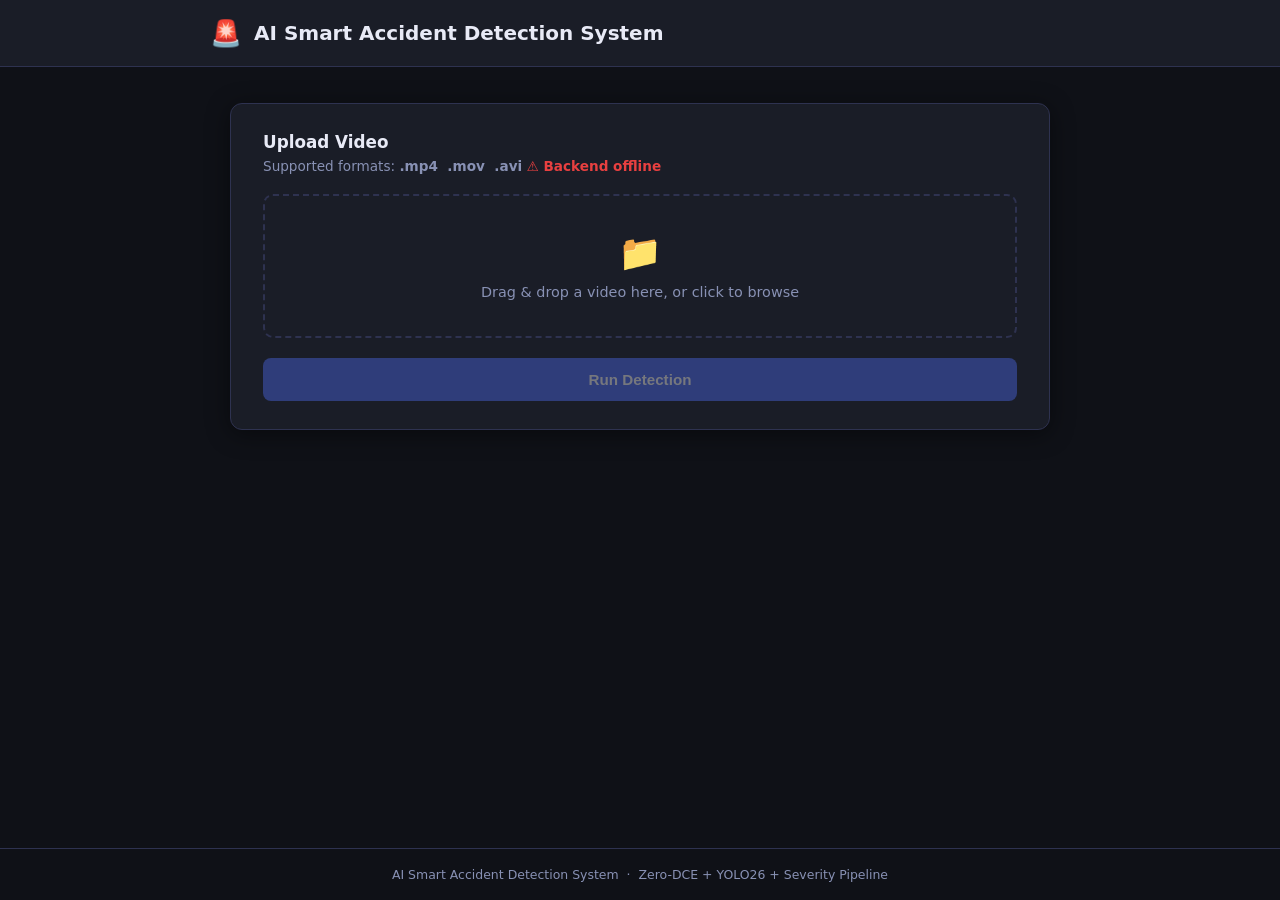
==== frontend/index.html @ f477cff3 "v2.0 - Integrated Web Dashboard with Accident Detection Pipeline" ====
<!DOCTYPE html>
<html lang="en">
<head>
  <meta charset="UTF-8" />
  <meta name="viewport" content="width=device-width, initial-scale=1.0" />
  <title>AI Smart Accident Detection System</title>
  <link rel="stylesheet" href="style.css" />
</head>
<body>

  <header>
    <div class="header-inner">
      <span class="header-icon">🚨</span>
      <h1>AI Smart Accident Detection System</h1>
    </div>
  </header>

  <main>

    <!-- Upload Card -->
    <section class="card" id="upload-card">
      <h2>Upload Video</h2>
      <p class="card-sub">Supported formats: <strong>.mp4 &nbsp;.mov &nbsp;.avi</strong></p>

      <div class="drop-zone" id="drop-zone">
        <span class="drop-icon">📁</span>
        <p>Drag &amp; drop a video here, or click to browse</p>
        <input type="file" id="file-input" accept=".mp4,.mov,.avi" />
      </div>

      <div id="file-info" class="file-info hidden">
        <span class="file-name-icon">🎬</span>
        <span id="file-name-label"></span>
        <button class="btn-clear" id="btn-clear" title="Remove file">✕</button>
      </div>

      <button class="btn-primary" id="btn-upload" disabled>
        Run Detection
      </button>
    </section>

    <!-- Status Card -->
    <section class="card hidden" id="status-card">
      <h2>Processing Status</h2>
      <div class="status-row">
        <span class="status-dot" id="status-dot"></span>
        <span id="status-text">Waiting…</span>
      </div>
      <div class="progress-bar-wrap hidden" id="progress-wrap">
        <div class="progress-bar"></div>
      </div>
    </section>

    <!-- Results Card -->
    <section class="card hidden" id="results-card">
      <h2>Detection Results</h2>

      <!-- Accident status banner -->
      <div class="accident-banner" id="accident-banner">
        <span id="banner-icon"></span>
        <span id="banner-text"></span>
      </div>

      <!-- Severity panel (shown only when an accident is confirmed) -->
      <div class="severity-panel hidden" id="severity-panel">
        <h3>Severity Assessment</h3>
        <div class="sev-grid">
          <div class="sev-item">
            <span class="sev-label">Accident Type</span>
            <span class="sev-value" id="sev-class"></span>
          </div>
          <div class="sev-item">
            <span class="sev-label">Impact Level</span>
            <span class="sev-value" id="sev-impact"></span>
          </div>
          <div class="sev-item">
            <span class="sev-label">Severity</span>
            <span class="sev-value badge-sev" id="sev-level"></span>
          </div>
          <div class="sev-item">
            <span class="sev-label">Priority</span>
            <span class="sev-value badge-pri" id="sev-priority"></span>
          </div>
        </div>
        <p class="sev-reason" id="sev-reason"></p>
      </div>

      <!-- Detection stats -->
      <div class="stats-row" id="stats-row">
        <div class="stat-box">
          <span class="stat-val" id="stat-frames">—</span>
          <span class="stat-label">Frames</span>
        </div>
        <div class="stat-box">
          <span class="stat-val" id="stat-possible">—</span>
          <span class="stat-label">Possible Events</span>
        </div>
        <div class="stat-box">
          <span class="stat-val" id="stat-confirmed">—</span>
          <span class="stat-label">Confirmed</span>
        </div>
        <div class="stat-box">
          <span class="stat-val" id="stat-fps">—</span>
          <span class="stat-label">Avg FPS</span>
        </div>
      </div>

      <!-- File details -->
      <div class="result-grid">
        <div class="result-item">
          <span class="result-label">Input File</span>
          <span class="result-value" id="res-input"></span>
        </div>
        <div class="result-item">
          <span class="result-label">Output Path</span>
          <span class="result-value mono" id="res-output"></span>
        </div>
      </div>

      <!-- Video player -->
      <div class="video-section hidden" id="video-section">
        <h3>Processed Output Video</h3>
        <video id="output-video" controls playsinline>
          Your browser does not support the video element.
        </video>
      </div>

      <button class="btn-secondary" id="btn-reset">Process Another Video</button>
    </section>

    <!-- Error Card -->
    <section class="card card-error hidden" id="error-card">
      <h2>⚠ Error</h2>
      <p id="error-message"></p>
      <button class="btn-secondary" id="btn-error-reset">Try Again</button>
    </section>

  </main>

  <footer>
    <p>AI Smart Accident Detection System &nbsp;·&nbsp; Zero-DCE + YOLO26 + Severity Pipeline</p>
  </footer>

  <script src="script.js"></script>
</body>
</html>
---- frontend/style.css ----
/* ── Reset & base ──────────────────────────────────────────────────────────── */
*, *::before, *::after { box-sizing: border-box; margin: 0; padding: 0; }

:root {
  --bg:         #0f1117;
  --surface:    #1a1d27;
  --surface2:   #22263a;
  --border:     #2e3250;
  --accent:     #4f6ef7;
  --accent-h:   #6b85ff;
  --danger:     #e84040;
  --success:    #30c76f;
  --warn:       #f5a623;
  --text:       #e8eaf6;
  --text-dim:   #8891b4;
  --mono:       'Courier New', Courier, monospace;
  --radius:     12px;
  --shadow:     0 4px 24px rgba(0,0,0,.45);
}

body {
  font-family: 'Segoe UI', system-ui, sans-serif;
  background: var(--bg);
  color: var(--text);
  min-height: 100vh;
  display: flex;
  flex-direction: column;
}

/* ── Header ────────────────────────────────────────────────────────────────── */
header {
  background: var(--surface);
  border-bottom: 1px solid var(--border);
  padding: 18px 24px;
}
.header-inner {
  max-width: 860px;
  margin: 0 auto;
  display: flex;
  align-items: center;
  gap: 12px;
}
.header-icon { font-size: 1.6rem; }
header h1 { font-size: 1.25rem; font-weight: 700; }

/* ── Main ──────────────────────────────────────────────────────────────────── */
main {
  flex: 1;
  max-width: 860px;
  width: 100%;
  margin: 36px auto;
  padding: 0 20px;
  display: flex;
  flex-direction: column;
  gap: 24px;
}

/* ── Card ──────────────────────────────────────────────────────────────────── */
.card {
  background: var(--surface);
  border: 1px solid var(--border);
  border-radius: var(--radius);
  padding: 28px 32px;
  box-shadow: var(--shadow);
}
.card h2 { font-size: 1.05rem; font-weight: 700; margin-bottom: 6px; }
.card-sub { font-size: .85rem; color: var(--text-dim); margin-bottom: 20px; }
.card-error { border-color: var(--danger); }
.card-error h2 { color: var(--danger); }

/* ── Drop zone ─────────────────────────────────────────────────────────────── */
.drop-zone {
  position: relative;
  border: 2px dashed var(--border);
  border-radius: 10px;
  padding: 36px 24px;
  text-align: center;
  cursor: pointer;
  transition: border-color .2s, background .2s;
}
.drop-zone:hover, .drop-zone.drag-over {
  border-color: var(--accent);
  background: rgba(79,110,247,.07);
}
.drop-zone input[type="file"] {
  position: absolute; inset: 0; opacity: 0; cursor: pointer; width: 100%; height: 100%;
}
.drop-icon { font-size: 2.2rem; display: block; margin-bottom: 10px; }
.drop-zone p { font-size: .9rem; color: var(--text-dim); }

/* ── File info ─────────────────────────────────────────────────────────────── */
.file-info {
  display: flex; align-items: center; gap: 10px;
  background: var(--surface2); border: 1px solid var(--border);
  border-radius: 8px; padding: 10px 14px; margin-top: 14px; font-size: .9rem;
}
.file-name-icon { font-size: 1.1rem; }
.file-info span:nth-child(2) { flex: 1; white-space: nowrap; overflow: hidden; text-overflow: ellipsis; }
.btn-clear {
  background: none; border: none; color: var(--text-dim);
  cursor: pointer; font-size: 1rem; padding: 2px 4px;
  border-radius: 4px; transition: color .15s;
}
.btn-clear:hover { color: var(--danger); }

/* ── Buttons ───────────────────────────────────────────────────────────────── */
.btn-primary {
  display: block; width: 100%; margin-top: 20px; padding: 13px;
  background: var(--accent); color: #fff; font-size: .95rem; font-weight: 600;
  border: none; border-radius: 8px; cursor: pointer; transition: background .2s, opacity .2s;
}
.btn-primary:hover:not(:disabled) { background: var(--accent-h); }
.btn-primary:disabled { opacity: .4; cursor: not-allowed; }

.btn-secondary {
  display: inline-block; margin-top: 20px; padding: 10px 22px;
  background: var(--surface2); color: var(--text); font-size: .9rem;
  border: 1px solid var(--border); border-radius: 8px; cursor: pointer; transition: background .2s;
}
.btn-secondary:hover { background: var(--border); }

/* ── Status ────────────────────────────────────────────────────────────────── */
.status-row { display: flex; align-items: center; gap: 12px; font-size: .95rem; margin-top: 10px; }
.status-dot {
  width: 12px; height: 12px; border-radius: 50%;
  background: var(--text-dim); flex-shrink: 0; transition: background .3s;
}
.status-dot.waiting   { background: var(--text-dim); }
.status-dot.processing{ background: var(--warn); animation: pulse 1s infinite; }
.status-dot.completed { background: var(--success); }
.status-dot.error     { background: var(--danger); }
@keyframes pulse { 0%,100%{opacity:1} 50%{opacity:.35} }

/* ── Progress bar ──────────────────────────────────────────────────────────── */
.progress-bar-wrap {
  margin-top: 16px; height: 6px;
  background: var(--surface2); border-radius: 3px; overflow: hidden;
}
.progress-bar {
  height: 100%; background: var(--accent); border-radius: 3px;
  animation: indeterminate 1.4s infinite linear;
}
@keyframes indeterminate {
  0%  { width:0%;  margin-left:0; }
  50% { width:60%; margin-left:20%; }
  100%{ width:0%;  margin-left:100%; }
}

/* ── Accident banner ───────────────────────────────────────────────────────── */
.accident-banner {
  display: flex; align-items: center; gap: 12px;
  padding: 14px 18px; border-radius: 10px; margin-bottom: 20px;
  font-size: 1rem; font-weight: 700;
}
.accident-banner.detected  { background: rgba(232,64,64,.12); border: 1px solid var(--danger); color: var(--danger); }
.accident-banner.none      { background: rgba(48,199,111,.1);  border: 1px solid var(--success); color: var(--success); }
.accident-banner span:first-child { font-size: 1.4rem; }

/* ── Severity panel ────────────────────────────────────────────────────────── */
.severity-panel {
  background: var(--surface2); border: 1px solid var(--border);
  border-radius: 10px; padding: 20px; margin-bottom: 20px;
}
.severity-panel h3 { font-size: .85rem; text-transform: uppercase; letter-spacing: .6px; color: var(--text-dim); margin-bottom: 14px; }
.sev-grid { display: grid; grid-template-columns: 1fr 1fr; gap: 12px; }
.sev-item {
  background: var(--surface); border: 1px solid var(--border);
  border-radius: 8px; padding: 12px 14px;
  display: flex; flex-direction: column; gap: 4px;
}
.sev-label { font-size: .72rem; text-transform: uppercase; letter-spacing: .5px; color: var(--text-dim); }
.sev-value { font-size: .92rem; font-weight: 600; }

/* Severity badge colours */
.badge-sev[data-sev="Minor"]    { color: var(--success); }
.badge-sev[data-sev="Moderate"] { color: var(--warn); }
.badge-sev[data-sev="Major"]    { color: #ff8c42; }
.badge-sev[data-sev="Critical"] { color: var(--danger); }

/* Priority badge colours */
.badge-pri[data-pri="LOW"]       { color: var(--success); }
.badge-pri[data-pri="MEDIUM"]    { color: var(--warn); }
.badge-pri[data-pri="HIGH"]      { color: #ff8c42; }
.badge-pri[data-pri="IMMEDIATE"] { color: var(--danger); animation: pulse 1s infinite; }

.sev-reason {
  margin-top: 12px; font-size: .8rem; color: var(--text-dim);
  line-height: 1.5; border-top: 1px solid var(--border); padding-top: 10px;
}

/* ── Stats row ─────────────────────────────────────────────────────────────── */
.stats-row {
  display: grid; grid-template-columns: repeat(4, 1fr);
  gap: 12px; margin-bottom: 20px;
}
.stat-box {
  background: var(--surface2); border: 1px solid var(--border);
  border-radius: 8px; padding: 14px 10px; text-align: center;
}
.stat-val  { display: block; font-size: 1.45rem; font-weight: 700; color: var(--accent); }
.stat-label{ display: block; font-size: .72rem; color: var(--text-dim); margin-top: 4px; text-transform: uppercase; letter-spacing: .4px; }

/* ── Result grid ───────────────────────────────────────────────────────────── */
.result-grid { display: flex; flex-direction: column; gap: 12px; margin-bottom: 8px; }
.result-item {
  display: flex; align-items: flex-start; gap: 12px;
  padding: 12px 16px; background: var(--surface2);
  border: 1px solid var(--border); border-radius: 8px;
}
.result-label {
  width: 120px; flex-shrink: 0; font-size: .78rem; font-weight: 600;
  color: var(--text-dim); text-transform: uppercase; letter-spacing: .5px; padding-top: 2px;
}
.result-value { flex: 1; font-size: .9rem; word-break: break-all; }
.result-value.mono { font-family: var(--mono); font-size: .8rem; color: var(--text-dim); }

/* ── Badge (accident yes/no — kept for potential reuse) ────────────────────── */
.badge {
  display: inline-block; padding: 3px 12px; border-radius: 20px;
  font-weight: 700; font-size: .82rem; letter-spacing: .4px;
}
.badge.yes { background: rgba(232,64,64,.15); color: var(--danger); border: 1px solid rgba(232,64,64,.3); }
.badge.no  { background: rgba(139,145,180,.1); color: var(--text-dim); border: 1px solid var(--border); }

/* ── Video player ──────────────────────────────────────────────────────────── */
.video-section { margin-top: 24px; }
.video-section h3 { font-size: .85rem; color: var(--text-dim); margin-bottom: 12px; text-transform: uppercase; letter-spacing: .5px; }
#output-video { width: 100%; border-radius: 8px; border: 1px solid var(--border); background: #000; max-height: 420px; }

/* ── Footer ────────────────────────────────────────────────────────────────── */
footer { text-align: center; padding: 18px; font-size: .78rem; color: var(--text-dim); border-top: 1px solid var(--border); }

/* ── Utility ───────────────────────────────────────────────────────────────── */
.hidden { display: none !important; }

/* ── Responsive ────────────────────────────────────────────────────────────── */
@media (max-width: 600px) {
  .card { padding: 20px 18px; }
  .stats-row { grid-template-columns: repeat(2, 1fr); }
  .sev-grid  { grid-template-columns: 1fr; }
  .result-label { width: 100px; }
  header h1 { font-size: 1rem; }
}
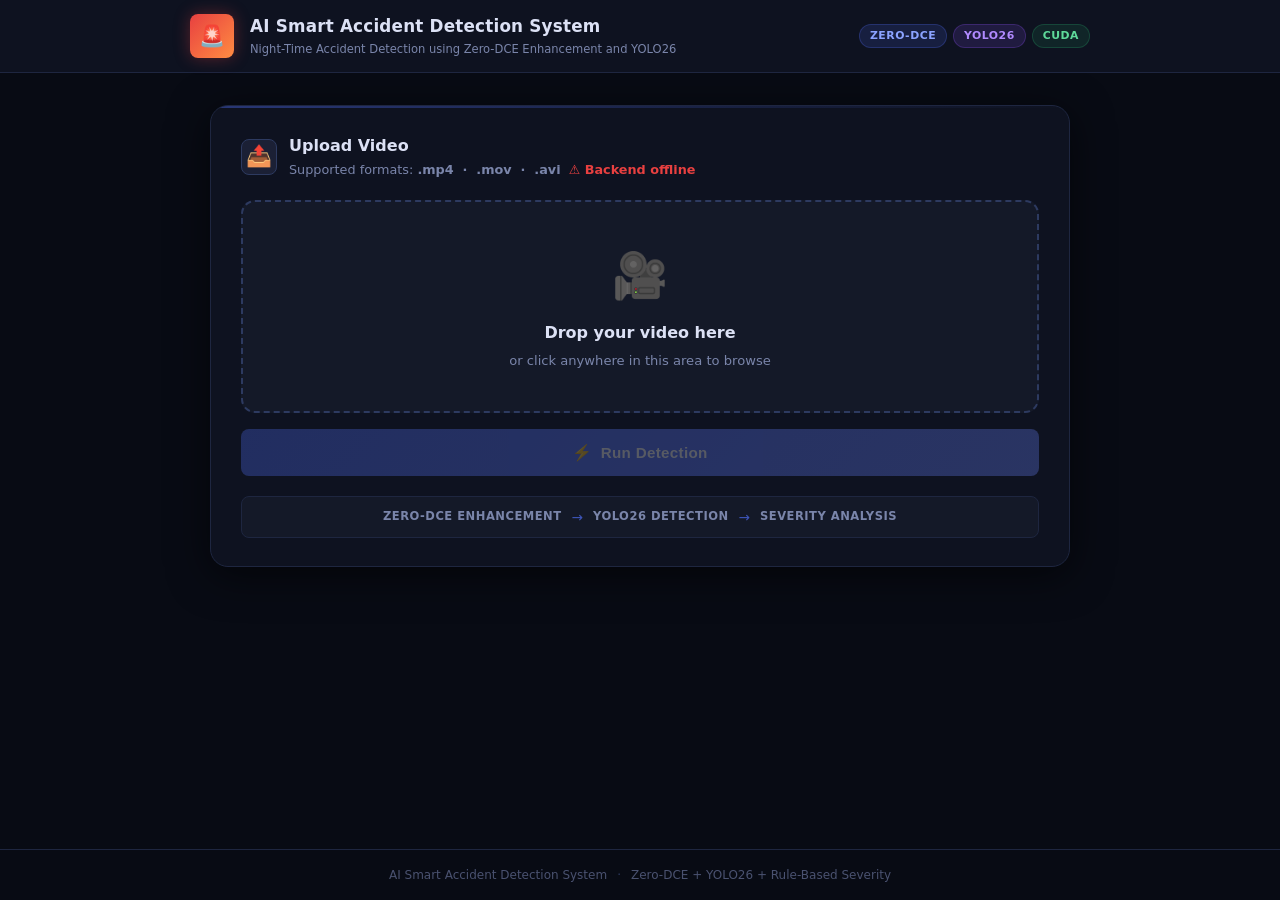
==== commit 5b1b07ca: "Improved dashboard result display" ====
--- a/frontend/index.html
+++ b/frontend/index.html
@@ -8,23 +8,44 @@
 </head>
 <body>
 
+  <!-- ── Header ─────────────────────────────────────────────────────────── -->
   <header>
     <div class="header-inner">
-      <span class="header-icon">🚨</span>
-      <h1>AI Smart Accident Detection System</h1>
+      <div class="header-logo">
+        <span class="logo-icon">🚨</span>
+      </div>
+      <div class="header-text">
+        <h1>AI Smart Accident Detection System</h1>
+        <p class="header-sub">Night-Time Accident Detection using Zero-DCE Enhancement and YOLO26</p>
+      </div>
+      <div class="header-pills">
+        <span class="pill pill-blue">Zero-DCE</span>
+        <span class="pill pill-purple">YOLO26</span>
+        <span class="pill pill-green">CUDA</span>
+      </div>
     </div>
   </header>
 
   <main>
 
-    <!-- Upload Card -->
+    <!-- ── Upload Card ───────────────────────────────────────────────────── -->
     <section class="card" id="upload-card">
-      <h2>Upload Video</h2>
-      <p class="card-sub">Supported formats: <strong>.mp4 &nbsp;.mov &nbsp;.avi</strong></p>
+      <div class="card-header">
+        <span class="card-icon">📤</span>
+        <div>
+          <h2>Upload Video</h2>
+          <p class="card-sub">
+            Supported formats: <strong>.mp4 &nbsp;·&nbsp; .mov &nbsp;·&nbsp; .avi</strong>
+          </p>
+        </div>
+      </div>
 
       <div class="drop-zone" id="drop-zone">
-        <span class="drop-icon">📁</span>
-        <p>Drag &amp; drop a video here, or click to browse</p>
+        <div class="drop-zone-inner">
+          <span class="drop-icon">🎥</span>
+          <p class="drop-title">Drop your video here</p>
+          <p class="drop-hint">or click anywhere in this area to browse</p>
+        </div>
         <input type="file" id="file-input" accept=".mp4,.mov,.avi" />
       </div>
 
@@ -35,13 +56,24 @@
       </div>
 
       <button class="btn-primary" id="btn-upload" disabled>
-        Run Detection
+        <span class="btn-icon">⚡</span> Run Detection
       </button>
-    </section>
-
-    <!-- Status Card -->
+
+      <div class="pipeline-strip">
+        <span class="pipe-step">Zero-DCE Enhancement</span>
+        <span class="pipe-arrow">→</span>
+        <span class="pipe-step">YOLO26 Detection</span>
+        <span class="pipe-arrow">→</span>
+        <span class="pipe-step">Severity Analysis</span>
+      </div>
+    </section>
+
+    <!-- ── Status Card ───────────────────────────────────────────────────── -->
     <section class="card hidden" id="status-card">
-      <h2>Processing Status</h2>
+      <div class="card-header">
+        <span class="card-icon">⚙️</span>
+        <h2>Processing Status</h2>
+      </div>
       <div class="status-row">
         <span class="status-dot" id="status-dot"></span>
         <span id="status-text">Waiting…</span>
@@ -49,11 +81,15 @@
       <div class="progress-bar-wrap hidden" id="progress-wrap">
         <div class="progress-bar"></div>
       </div>
-    </section>
-
-    <!-- Results Card -->
+      <p class="status-hint">The AI pipeline typically takes 1–3 minutes depending on video length.</p>
+    </section>
+
+    <!-- ── Results Card ──────────────────────────────────────────────────── -->
     <section class="card hidden" id="results-card">
-      <h2>Detection Results</h2>
+      <div class="card-header">
+        <span class="card-icon">📊</span>
+        <h2>Detection Results</h2>
+      </div>
 
       <!-- Accident status banner -->
       <div class="accident-banner" id="accident-banner">
@@ -61,9 +97,12 @@
         <span id="banner-text"></span>
       </div>
 
-      <!-- Severity panel (shown only when an accident is confirmed) -->
+      <!-- Severity panel -->
       <div class="severity-panel hidden" id="severity-panel">
-        <h3>Severity Assessment</h3>
+        <div class="severity-panel-header">
+          <span class="sev-panel-icon">⚠️</span>
+          <h3>Severity Assessment</h3>
+        </div>
         <div class="sev-grid">
           <div class="sev-item">
             <span class="sev-label">Accident Type</span>
@@ -78,26 +117,29 @@
             <span class="sev-value badge-sev" id="sev-level"></span>
           </div>
           <div class="sev-item">
-            <span class="sev-label">Priority</span>
+            <span class="sev-label">Emergency Priority</span>
             <span class="sev-value badge-pri" id="sev-priority"></span>
           </div>
         </div>
-        <p class="sev-reason" id="sev-reason"></p>
+        <div class="sev-reason-box">
+          <span class="sev-reason-label">Analysis Reason</span>
+          <p class="sev-reason" id="sev-reason"></p>
+        </div>
       </div>
 
       <!-- Detection stats -->
       <div class="stats-row" id="stats-row">
         <div class="stat-box">
           <span class="stat-val" id="stat-frames">—</span>
-          <span class="stat-label">Frames</span>
+          <span class="stat-label">Frames Processed</span>
         </div>
         <div class="stat-box">
           <span class="stat-val" id="stat-possible">—</span>
           <span class="stat-label">Possible Events</span>
         </div>
-        <div class="stat-box">
+        <div class="stat-box stat-box-accent">
           <span class="stat-val" id="stat-confirmed">—</span>
-          <span class="stat-label">Confirmed</span>
+          <span class="stat-label">Confirmed Events</span>
         </div>
         <div class="stat-box">
           <span class="stat-val" id="stat-fps">—</span>
@@ -105,7 +147,7 @@
         </div>
       </div>
 
-      <!-- File details -->
+      <!-- File info -->
       <div class="result-grid">
         <div class="result-item">
           <span class="result-label">Input File</span>
@@ -119,26 +161,38 @@
 
       <!-- Video player -->
       <div class="video-section hidden" id="video-section">
-        <h3>Processed Output Video</h3>
+        <div class="video-header">
+          <span>🎬</span>
+          <h3>Processed Output Video</h3>
+        </div>
         <video id="output-video" controls playsinline>
           Your browser does not support the video element.
         </video>
       </div>
 
-      <button class="btn-secondary" id="btn-reset">Process Another Video</button>
-    </section>
-
-    <!-- Error Card -->
+      <button class="btn-secondary" id="btn-reset">
+        <span>↩</span> Process Another Video
+      </button>
+    </section>
+
+    <!-- ── Error Card ─────────────────────────────────────────────────────── -->
     <section class="card card-error hidden" id="error-card">
-      <h2>⚠ Error</h2>
+      <div class="card-header">
+        <span class="card-icon">⚠️</span>
+        <h2>Error</h2>
+      </div>
       <p id="error-message"></p>
-      <button class="btn-secondary" id="btn-error-reset">Try Again</button>
+      <button class="btn-secondary" id="btn-error-reset">↩ Try Again</button>
     </section>
 
   </main>
 
   <footer>
-    <p>AI Smart Accident Detection System &nbsp;·&nbsp; Zero-DCE + YOLO26 + Severity Pipeline</p>
+    <div class="footer-inner">
+      <span>AI Smart Accident Detection System</span>
+      <span class="footer-sep">·</span>
+      <span>Zero-DCE + YOLO26 + Rule-Based Severity</span>
+    </div>
   </footer>
 
   <script src="script.js"></script>
--- a/frontend/style.css
+++ b/frontend/style.css
@@ -1,243 +1,730 @@
-/* ── Reset & base ──────────────────────────────────────────────────────────── */
+/* ── Reset ─────────────────────────────────────────────────────────────────── */
 *, *::before, *::after { box-sizing: border-box; margin: 0; padding: 0; }
 
+/* ── Design tokens ─────────────────────────────────────────────────────────── */
 :root {
-  --bg:         #0f1117;
-  --surface:    #1a1d27;
-  --surface2:   #22263a;
-  --border:     #2e3250;
-  --accent:     #4f6ef7;
-  --accent-h:   #6b85ff;
-  --danger:     #e84040;
-  --success:    #30c76f;
-  --warn:       #f5a623;
-  --text:       #e8eaf6;
-  --text-dim:   #8891b4;
-  --mono:       'Courier New', Courier, monospace;
-  --radius:     12px;
-  --shadow:     0 4px 24px rgba(0,0,0,.45);
-}
+  /* Backgrounds */
+  --bg:           #080b14;
+  --surface:      #0e1220;
+  --surface2:     #141928;
+  --surface3:     #1b2035;
+
+  /* Borders */
+  --border:       #1e2640;
+  --border-hi:    #2d3a60;
+
+  /* Accent */
+  --accent:       #4f6ef7;
+  --accent-glow:  rgba(79,110,247,.18);
+  --accent-h:     #6b85ff;
+
+  /* Semantic */
+  --danger:       #e84040;
+  --danger-dim:   rgba(232,64,64,.12);
+  --success:      #2ecc77;
+  --success-dim:  rgba(46,204,119,.1);
+  --warn:         #f5a623;
+  --warn-dim:     rgba(245,166,35,.1);
+  --critical:     #ff4757;
+  --immediate:    #ff2d55;
+
+  /* Text */
+  --text:         #dce1f5;
+  --text-dim:     #7a85aa;
+  --text-muted:   #4a5270;
+
+  /* Misc */
+  --mono:         'JetBrains Mono', 'Fira Code', 'Courier New', monospace;
+  --radius-sm:    8px;
+  --radius:       14px;
+  --radius-lg:    18px;
+  --shadow:       0 8px 40px rgba(0,0,0,.6);
+  --shadow-sm:    0 2px 12px rgba(0,0,0,.4);
+}
+
+/* ── Base ──────────────────────────────────────────────────────────────────── */
+html { scroll-behavior: smooth; }
 
 body {
-  font-family: 'Segoe UI', system-ui, sans-serif;
+  font-family: 'Inter', 'Segoe UI', system-ui, sans-serif;
   background: var(--bg);
   color: var(--text);
   min-height: 100vh;
   display: flex;
   flex-direction: column;
+  line-height: 1.5;
 }
 
 /* ── Header ────────────────────────────────────────────────────────────────── */
 header {
   background: var(--surface);
   border-bottom: 1px solid var(--border);
-  padding: 18px 24px;
-}
+  padding: 0 24px;
+  position: sticky;
+  top: 0;
+  z-index: 100;
+  backdrop-filter: blur(12px);
+}
+
 .header-inner {
-  max-width: 860px;
+  max-width: 900px;
   margin: 0 auto;
   display: flex;
   align-items: center;
-  gap: 12px;
-}
-.header-icon { font-size: 1.6rem; }
-header h1 { font-size: 1.25rem; font-weight: 700; }
+  gap: 16px;
+  padding: 14px 0;
+}
+
+.header-logo {
+  width: 44px;
+  height: 44px;
+  background: linear-gradient(135deg, #e84040 0%, #ff8c42 100%);
+  border-radius: var(--radius-sm);
+  display: flex;
+  align-items: center;
+  justify-content: center;
+  font-size: 1.3rem;
+  flex-shrink: 0;
+  box-shadow: 0 0 16px rgba(232,64,64,.35);
+}
+
+.header-text { flex: 1; min-width: 0; }
+
+header h1 {
+  font-size: 1.05rem;
+  font-weight: 700;
+  letter-spacing: .2px;
+  color: var(--text);
+  white-space: nowrap;
+  overflow: hidden;
+  text-overflow: ellipsis;
+}
+
+.header-sub {
+  font-size: .72rem;
+  color: var(--text-dim);
+  margin-top: 2px;
+  white-space: nowrap;
+  overflow: hidden;
+  text-overflow: ellipsis;
+}
+
+.header-pills {
+  display: flex;
+  gap: 6px;
+  flex-shrink: 0;
+}
+
+.pill {
+  font-size: .68rem;
+  font-weight: 700;
+  letter-spacing: .5px;
+  padding: 3px 10px;
+  border-radius: 20px;
+  text-transform: uppercase;
+}
+
+.pill-blue   { background: rgba(79,110,247,.15); color: #8ba3ff; border: 1px solid rgba(79,110,247,.25); }
+.pill-purple { background: rgba(138,79,247,.15); color: #b18aff; border: 1px solid rgba(138,79,247,.25); }
+.pill-green  { background: rgba(46,204,119,.1);  color: #5ed99a; border: 1px solid rgba(46,204,119,.2); }
 
 /* ── Main ──────────────────────────────────────────────────────────────────── */
 main {
   flex: 1;
-  max-width: 860px;
+  max-width: 900px;
   width: 100%;
-  margin: 36px auto;
+  margin: 32px auto;
   padding: 0 20px;
   display: flex;
   flex-direction: column;
-  gap: 24px;
+  gap: 20px;
 }
 
 /* ── Card ──────────────────────────────────────────────────────────────────── */
 .card {
   background: var(--surface);
   border: 1px solid var(--border);
-  border-radius: var(--radius);
-  padding: 28px 32px;
+  border-radius: var(--radius-lg);
+  padding: 28px 30px;
   box-shadow: var(--shadow);
-}
-.card h2 { font-size: 1.05rem; font-weight: 700; margin-bottom: 6px; }
-.card-sub { font-size: .85rem; color: var(--text-dim); margin-bottom: 20px; }
-.card-error { border-color: var(--danger); }
+  position: relative;
+  overflow: hidden;
+}
+
+/* Subtle top accent line */
+.card::before {
+  content: '';
+  position: absolute;
+  top: 0; left: 0; right: 0;
+  height: 2px;
+  background: linear-gradient(90deg, var(--accent) 0%, transparent 100%);
+  opacity: .4;
+}
+
+.card-header {
+  display: flex;
+  align-items: center;
+  gap: 12px;
+  margin-bottom: 20px;
+}
+
+.card-icon {
+  font-size: 1.3rem;
+  width: 36px;
+  height: 36px;
+  background: var(--surface3);
+  border: 1px solid var(--border-hi);
+  border-radius: var(--radius-sm);
+  display: flex;
+  align-items: center;
+  justify-content: center;
+  flex-shrink: 0;
+}
+
+.card h2 {
+  font-size: 1rem;
+  font-weight: 700;
+  color: var(--text);
+}
+
+.card-sub {
+  font-size: .8rem;
+  color: var(--text-dim);
+  margin-top: 2px;
+}
+
+.card-error {
+  border-color: rgba(232,64,64,.4);
+}
+
+.card-error::before {
+  background: var(--danger);
+  opacity: .6;
+}
+
 .card-error h2 { color: var(--danger); }
 
 /* ── Drop zone ─────────────────────────────────────────────────────────────── */
 .drop-zone {
   position: relative;
-  border: 2px dashed var(--border);
-  border-radius: 10px;
-  padding: 36px 24px;
+  border: 2px dashed var(--border-hi);
+  border-radius: var(--radius);
+  padding: 0;
   text-align: center;
   cursor: pointer;
-  transition: border-color .2s, background .2s;
-}
-.drop-zone:hover, .drop-zone.drag-over {
+  transition: border-color .25s, background .25s, box-shadow .25s;
+  background: var(--surface2);
+  overflow: hidden;
+}
+
+.drop-zone:hover,
+.drop-zone.drag-over {
   border-color: var(--accent);
-  background: rgba(79,110,247,.07);
-}
+  background: var(--accent-glow);
+  box-shadow: 0 0 0 4px rgba(79,110,247,.08);
+}
+
 .drop-zone input[type="file"] {
-  position: absolute; inset: 0; opacity: 0; cursor: pointer; width: 100%; height: 100%;
-}
-.drop-icon { font-size: 2.2rem; display: block; margin-bottom: 10px; }
-.drop-zone p { font-size: .9rem; color: var(--text-dim); }
+  position: absolute;
+  inset: 0;
+  opacity: 0;
+  cursor: pointer;
+  width: 100%;
+  height: 100%;
+}
+
+.drop-zone-inner {
+  padding: 40px 24px;
+  pointer-events: none;
+}
+
+.drop-icon {
+  font-size: 2.8rem;
+  display: block;
+  margin-bottom: 12px;
+  filter: grayscale(.3);
+}
+
+.drop-title {
+  font-size: 1rem;
+  font-weight: 600;
+  color: var(--text);
+  margin-bottom: 6px;
+}
+
+.drop-hint {
+  font-size: .82rem;
+  color: var(--text-dim);
+}
 
 /* ── File info ─────────────────────────────────────────────────────────────── */
 .file-info {
-  display: flex; align-items: center; gap: 10px;
-  background: var(--surface2); border: 1px solid var(--border);
-  border-radius: 8px; padding: 10px 14px; margin-top: 14px; font-size: .9rem;
-}
-.file-name-icon { font-size: 1.1rem; }
-.file-info span:nth-child(2) { flex: 1; white-space: nowrap; overflow: hidden; text-overflow: ellipsis; }
+  display: flex;
+  align-items: center;
+  gap: 10px;
+  background: var(--surface3);
+  border: 1px solid var(--border-hi);
+  border-radius: var(--radius-sm);
+  padding: 10px 16px;
+  margin-top: 12px;
+  font-size: .88rem;
+}
+
+.file-name-icon { font-size: 1rem; }
+.file-info span:nth-child(2) {
+  flex: 1;
+  white-space: nowrap;
+  overflow: hidden;
+  text-overflow: ellipsis;
+  font-weight: 500;
+}
+
 .btn-clear {
-  background: none; border: none; color: var(--text-dim);
-  cursor: pointer; font-size: 1rem; padding: 2px 4px;
-  border-radius: 4px; transition: color .15s;
-}
-.btn-clear:hover { color: var(--danger); }
+  background: none;
+  border: none;
+  color: var(--text-muted);
+  cursor: pointer;
+  font-size: .95rem;
+  padding: 3px 6px;
+  border-radius: 4px;
+  transition: color .15s, background .15s;
+  line-height: 1;
+}
+
+.btn-clear:hover {
+  color: var(--danger);
+  background: var(--danger-dim);
+}
+
+/* ── Pipeline strip ─────────────────────────────────────────────────────────── */
+.pipeline-strip {
+  display: flex;
+  align-items: center;
+  justify-content: center;
+  gap: 10px;
+  margin-top: 20px;
+  padding: 10px 16px;
+  background: var(--surface2);
+  border: 1px solid var(--border);
+  border-radius: var(--radius-sm);
+}
+
+.pipe-step {
+  font-size: .72rem;
+  font-weight: 600;
+  color: var(--text-dim);
+  text-transform: uppercase;
+  letter-spacing: .5px;
+}
+
+.pipe-arrow {
+  font-size: .85rem;
+  color: var(--accent);
+  opacity: .7;
+}
 
 /* ── Buttons ───────────────────────────────────────────────────────────────── */
 .btn-primary {
-  display: block; width: 100%; margin-top: 20px; padding: 13px;
-  background: var(--accent); color: #fff; font-size: .95rem; font-weight: 600;
-  border: none; border-radius: 8px; cursor: pointer; transition: background .2s, opacity .2s;
-}
-.btn-primary:hover:not(:disabled) { background: var(--accent-h); }
-.btn-primary:disabled { opacity: .4; cursor: not-allowed; }
+  display: flex;
+  align-items: center;
+  justify-content: center;
+  gap: 8px;
+  width: 100%;
+  margin-top: 16px;
+  padding: 14px;
+  background: linear-gradient(135deg, var(--accent) 0%, #6b85ff 100%);
+  color: #fff;
+  font-size: .95rem;
+  font-weight: 700;
+  letter-spacing: .3px;
+  border: none;
+  border-radius: var(--radius-sm);
+  cursor: pointer;
+  transition: opacity .2s, transform .1s, box-shadow .2s;
+  box-shadow: 0 4px 20px rgba(79,110,247,.35);
+}
+
+.btn-primary:hover:not(:disabled) {
+  opacity: .9;
+  box-shadow: 0 6px 28px rgba(79,110,247,.5);
+}
+
+.btn-primary:active:not(:disabled) {
+  transform: scale(.99);
+}
+
+.btn-primary:disabled {
+  opacity: .3;
+  cursor: not-allowed;
+  box-shadow: none;
+}
+
+.btn-icon { font-size: 1rem; }
 
 .btn-secondary {
-  display: inline-block; margin-top: 20px; padding: 10px 22px;
-  background: var(--surface2); color: var(--text); font-size: .9rem;
-  border: 1px solid var(--border); border-radius: 8px; cursor: pointer; transition: background .2s;
-}
-.btn-secondary:hover { background: var(--border); }
+  display: inline-flex;
+  align-items: center;
+  gap: 6px;
+  margin-top: 20px;
+  padding: 10px 20px;
+  background: var(--surface2);
+  color: var(--text-dim);
+  font-size: .88rem;
+  font-weight: 600;
+  border: 1px solid var(--border-hi);
+  border-radius: var(--radius-sm);
+  cursor: pointer;
+  transition: background .2s, color .2s;
+}
+
+.btn-secondary:hover {
+  background: var(--surface3);
+  color: var(--text);
+}
 
 /* ── Status ────────────────────────────────────────────────────────────────── */
-.status-row { display: flex; align-items: center; gap: 12px; font-size: .95rem; margin-top: 10px; }
+.status-row {
+  display: flex;
+  align-items: center;
+  gap: 12px;
+  font-size: .95rem;
+  margin-bottom: 4px;
+}
+
 .status-dot {
-  width: 12px; height: 12px; border-radius: 50%;
-  background: var(--text-dim); flex-shrink: 0; transition: background .3s;
-}
-.status-dot.waiting   { background: var(--text-dim); }
-.status-dot.processing{ background: var(--warn); animation: pulse 1s infinite; }
-.status-dot.completed { background: var(--success); }
-.status-dot.error     { background: var(--danger); }
-@keyframes pulse { 0%,100%{opacity:1} 50%{opacity:.35} }
+  width: 10px;
+  height: 10px;
+  border-radius: 50%;
+  flex-shrink: 0;
+  transition: background .3s, box-shadow .3s;
+}
+
+.status-dot.waiting    { background: var(--text-muted); }
+.status-dot.processing { background: var(--warn); box-shadow: 0 0 8px var(--warn); animation: pulse 1.2s infinite; }
+.status-dot.completed  { background: var(--success); box-shadow: 0 0 8px var(--success); }
+.status-dot.error      { background: var(--danger); box-shadow: 0 0 8px var(--danger); }
+
+@keyframes pulse {
+  0%,100% { opacity: 1; }
+  50%      { opacity: .3; }
+}
+
+.status-hint {
+  font-size: .78rem;
+  color: var(--text-muted);
+  margin-top: 12px;
+}
 
 /* ── Progress bar ──────────────────────────────────────────────────────────── */
 .progress-bar-wrap {
-  margin-top: 16px; height: 6px;
-  background: var(--surface2); border-radius: 3px; overflow: hidden;
-}
+  margin-top: 14px;
+  height: 4px;
+  background: var(--surface3);
+  border-radius: 2px;
+  overflow: hidden;
+}
+
 .progress-bar {
-  height: 100%; background: var(--accent); border-radius: 3px;
-  animation: indeterminate 1.4s infinite linear;
-}
+  height: 100%;
+  background: linear-gradient(90deg, var(--accent), var(--accent-h));
+  border-radius: 2px;
+  animation: indeterminate 1.6s infinite ease-in-out;
+}
+
 @keyframes indeterminate {
-  0%  { width:0%;  margin-left:0; }
-  50% { width:60%; margin-left:20%; }
-  100%{ width:0%;  margin-left:100%; }
+  0%   { width: 0%;   margin-left: 0%; }
+  50%  { width: 55%;  margin-left: 22%; }
+  100% { width: 0%;   margin-left: 100%; }
 }
 
 /* ── Accident banner ───────────────────────────────────────────────────────── */
 .accident-banner {
-  display: flex; align-items: center; gap: 12px;
-  padding: 14px 18px; border-radius: 10px; margin-bottom: 20px;
-  font-size: 1rem; font-weight: 700;
-}
-.accident-banner.detected  { background: rgba(232,64,64,.12); border: 1px solid var(--danger); color: var(--danger); }
-.accident-banner.none      { background: rgba(48,199,111,.1);  border: 1px solid var(--success); color: var(--success); }
-.accident-banner span:first-child { font-size: 1.4rem; }
+  display: flex;
+  align-items: center;
+  gap: 14px;
+  padding: 16px 20px;
+  border-radius: var(--radius-sm);
+  margin-bottom: 20px;
+  font-size: .98rem;
+  font-weight: 700;
+}
+
+.accident-banner span:first-child { font-size: 1.6rem; flex-shrink: 0; }
+
+.accident-banner.detected {
+  background: linear-gradient(135deg, rgba(232,64,64,.15) 0%, rgba(255,71,87,.08) 100%);
+  border: 1px solid rgba(232,64,64,.35);
+  color: #ff7070;
+}
+
+.accident-banner.none {
+  background: linear-gradient(135deg, rgba(46,204,119,.1) 0%, rgba(46,204,119,.05) 100%);
+  border: 1px solid rgba(46,204,119,.25);
+  color: var(--success);
+}
 
 /* ── Severity panel ────────────────────────────────────────────────────────── */
 .severity-panel {
-  background: var(--surface2); border: 1px solid var(--border);
-  border-radius: 10px; padding: 20px; margin-bottom: 20px;
-}
-.severity-panel h3 { font-size: .85rem; text-transform: uppercase; letter-spacing: .6px; color: var(--text-dim); margin-bottom: 14px; }
-.sev-grid { display: grid; grid-template-columns: 1fr 1fr; gap: 12px; }
+  background: var(--surface2);
+  border: 1px solid var(--border-hi);
+  border-radius: var(--radius);
+  padding: 20px;
+  margin-bottom: 20px;
+}
+
+.severity-panel-header {
+  display: flex;
+  align-items: center;
+  gap: 10px;
+  margin-bottom: 16px;
+  padding-bottom: 12px;
+  border-bottom: 1px solid var(--border);
+}
+
+.sev-panel-icon { font-size: 1.1rem; }
+
+.severity-panel h3 {
+  font-size: .82rem;
+  font-weight: 700;
+  text-transform: uppercase;
+  letter-spacing: .7px;
+  color: var(--text-dim);
+}
+
+.sev-grid {
+  display: grid;
+  grid-template-columns: 1fr 1fr;
+  gap: 10px;
+  margin-bottom: 12px;
+}
+
 .sev-item {
-  background: var(--surface); border: 1px solid var(--border);
-  border-radius: 8px; padding: 12px 14px;
-  display: flex; flex-direction: column; gap: 4px;
-}
-.sev-label { font-size: .72rem; text-transform: uppercase; letter-spacing: .5px; color: var(--text-dim); }
-.sev-value { font-size: .92rem; font-weight: 600; }
-
-/* Severity badge colours */
+  background: var(--surface);
+  border: 1px solid var(--border);
+  border-radius: var(--radius-sm);
+  padding: 14px 16px;
+  display: flex;
+  flex-direction: column;
+  gap: 6px;
+  transition: border-color .2s;
+}
+
+.sev-item:hover { border-color: var(--border-hi); }
+
+.sev-label {
+  font-size: .68rem;
+  text-transform: uppercase;
+  letter-spacing: .6px;
+  color: var(--text-muted);
+  font-weight: 600;
+}
+
+.sev-value {
+  font-size: .95rem;
+  font-weight: 700;
+  color: var(--text);
+}
+
+/* Severity colours */
 .badge-sev[data-sev="Minor"]    { color: var(--success); }
 .badge-sev[data-sev="Moderate"] { color: var(--warn); }
 .badge-sev[data-sev="Major"]    { color: #ff8c42; }
-.badge-sev[data-sev="Critical"] { color: var(--danger); }
-
-/* Priority badge colours */
+.badge-sev[data-sev="Critical"] { color: var(--critical); text-shadow: 0 0 12px rgba(255,71,87,.5); }
+
+/* Priority colours */
 .badge-pri[data-pri="LOW"]       { color: var(--success); }
 .badge-pri[data-pri="MEDIUM"]    { color: var(--warn); }
 .badge-pri[data-pri="HIGH"]      { color: #ff8c42; }
-.badge-pri[data-pri="IMMEDIATE"] { color: var(--danger); animation: pulse 1s infinite; }
+.badge-pri[data-pri="IMMEDIATE"] {
+  color: var(--immediate);
+  text-shadow: 0 0 12px rgba(255,45,85,.5);
+  animation: pulse 1s infinite;
+}
+
+.sev-reason-box {
+  background: var(--surface);
+  border: 1px solid var(--border);
+  border-radius: var(--radius-sm);
+  padding: 12px 14px;
+}
+
+.sev-reason-label {
+  display: block;
+  font-size: .65rem;
+  font-weight: 700;
+  text-transform: uppercase;
+  letter-spacing: .6px;
+  color: var(--text-muted);
+  margin-bottom: 6px;
+}
 
 .sev-reason {
-  margin-top: 12px; font-size: .8rem; color: var(--text-dim);
-  line-height: 1.5; border-top: 1px solid var(--border); padding-top: 10px;
+  font-size: .82rem;
+  color: var(--text-dim);
+  line-height: 1.6;
 }
 
 /* ── Stats row ─────────────────────────────────────────────────────────────── */
 .stats-row {
-  display: grid; grid-template-columns: repeat(4, 1fr);
-  gap: 12px; margin-bottom: 20px;
-}
+  display: grid;
+  grid-template-columns: repeat(4, 1fr);
+  gap: 10px;
+  margin-bottom: 20px;
+}
+
 .stat-box {
-  background: var(--surface2); border: 1px solid var(--border);
-  border-radius: 8px; padding: 14px 10px; text-align: center;
-}
-.stat-val  { display: block; font-size: 1.45rem; font-weight: 700; color: var(--accent); }
-.stat-label{ display: block; font-size: .72rem; color: var(--text-dim); margin-top: 4px; text-transform: uppercase; letter-spacing: .4px; }
+  background: var(--surface2);
+  border: 1px solid var(--border);
+  border-radius: var(--radius-sm);
+  padding: 16px 12px;
+  text-align: center;
+  transition: border-color .2s, transform .15s;
+}
+
+.stat-box:hover {
+  border-color: var(--border-hi);
+  transform: translateY(-1px);
+}
+
+.stat-box-accent {
+  border-color: rgba(79,110,247,.3);
+  background: rgba(79,110,247,.05);
+}
+
+.stat-val {
+  display: block;
+  font-size: 1.6rem;
+  font-weight: 800;
+  color: var(--accent);
+  line-height: 1.1;
+}
+
+.stat-box-accent .stat-val { color: var(--accent-h); }
+
+.stat-label {
+  display: block;
+  font-size: .65rem;
+  color: var(--text-muted);
+  margin-top: 5px;
+  text-transform: uppercase;
+  letter-spacing: .5px;
+  font-weight: 600;
+}
 
 /* ── Result grid ───────────────────────────────────────────────────────────── */
-.result-grid { display: flex; flex-direction: column; gap: 12px; margin-bottom: 8px; }
+.result-grid {
+  display: flex;
+  flex-direction: column;
+  gap: 8px;
+  margin-bottom: 4px;
+}
+
 .result-item {
-  display: flex; align-items: flex-start; gap: 12px;
-  padding: 12px 16px; background: var(--surface2);
-  border: 1px solid var(--border); border-radius: 8px;
-}
+  display: flex;
+  align-items: flex-start;
+  gap: 14px;
+  padding: 12px 16px;
+  background: var(--surface2);
+  border: 1px solid var(--border);
+  border-radius: var(--radius-sm);
+}
+
 .result-label {
-  width: 120px; flex-shrink: 0; font-size: .78rem; font-weight: 600;
-  color: var(--text-dim); text-transform: uppercase; letter-spacing: .5px; padding-top: 2px;
-}
-.result-value { flex: 1; font-size: .9rem; word-break: break-all; }
-.result-value.mono { font-family: var(--mono); font-size: .8rem; color: var(--text-dim); }
-
-/* ── Badge (accident yes/no — kept for potential reuse) ────────────────────── */
-.badge {
-  display: inline-block; padding: 3px 12px; border-radius: 20px;
-  font-weight: 700; font-size: .82rem; letter-spacing: .4px;
-}
-.badge.yes { background: rgba(232,64,64,.15); color: var(--danger); border: 1px solid rgba(232,64,64,.3); }
-.badge.no  { background: rgba(139,145,180,.1); color: var(--text-dim); border: 1px solid var(--border); }
+  width: 110px;
+  flex-shrink: 0;
+  font-size: .7rem;
+  font-weight: 700;
+  color: var(--text-muted);
+  text-transform: uppercase;
+  letter-spacing: .5px;
+  padding-top: 1px;
+}
+
+.result-value {
+  flex: 1;
+  font-size: .87rem;
+  word-break: break-all;
+  color: var(--text);
+}
+
+.result-value.mono {
+  font-family: var(--mono);
+  font-size: .78rem;
+  color: var(--text-dim);
+}
 
 /* ── Video player ──────────────────────────────────────────────────────────── */
-.video-section { margin-top: 24px; }
-.video-section h3 { font-size: .85rem; color: var(--text-dim); margin-bottom: 12px; text-transform: uppercase; letter-spacing: .5px; }
-#output-video { width: 100%; border-radius: 8px; border: 1px solid var(--border); background: #000; max-height: 420px; }
+.video-section {
+  margin-top: 20px;
+  border: 1px solid var(--border-hi);
+  border-radius: var(--radius);
+  overflow: hidden;
+  background: #000;
+}
+
+.video-header {
+  display: flex;
+  align-items: center;
+  gap: 10px;
+  padding: 12px 16px;
+  background: var(--surface3);
+  border-bottom: 1px solid var(--border);
+}
+
+.video-header h3 {
+  font-size: .82rem;
+  font-weight: 700;
+  text-transform: uppercase;
+  letter-spacing: .5px;
+  color: var(--text-dim);
+}
+
+#output-video {
+  width: 100%;
+  display: block;
+  max-height: 440px;
+  background: #000;
+}
 
 /* ── Footer ────────────────────────────────────────────────────────────────── */
-footer { text-align: center; padding: 18px; font-size: .78rem; color: var(--text-dim); border-top: 1px solid var(--border); }
+footer {
+  border-top: 1px solid var(--border);
+  padding: 16px 24px;
+  text-align: center;
+}
+
+.footer-inner {
+  display: flex;
+  align-items: center;
+  justify-content: center;
+  gap: 10px;
+  font-size: .75rem;
+  color: var(--text-muted);
+}
+
+.footer-sep { color: var(--border-hi); }
 
 /* ── Utility ───────────────────────────────────────────────────────────────── */
 .hidden { display: none !important; }
 
 /* ── Responsive ────────────────────────────────────────────────────────────── */
-@media (max-width: 600px) {
+@media (max-width: 640px) {
+  .header-pills { display: none; }
+  .header-sub   { display: none; }
+  header h1     { font-size: .95rem; }
+
   .card { padding: 20px 18px; }
-  .stats-row { grid-template-columns: repeat(2, 1fr); }
-  .sev-grid  { grid-template-columns: 1fr; }
-  .result-label { width: 100px; }
-  header h1 { font-size: 1rem; }
-}
+
+  .stats-row    { grid-template-columns: repeat(2, 1fr); }
+  .sev-grid     { grid-template-columns: 1fr; }
+  .result-label { width: 90px; }
+
+  .pipeline-strip { flex-wrap: wrap; gap: 6px; }
+  .pipe-arrow { display: none; }
+
+  .footer-inner { flex-direction: column; gap: 4px; }
+}
+
+@media (max-width: 400px) {
+  .stats-row { grid-template-columns: 1fr 1fr; }
+}
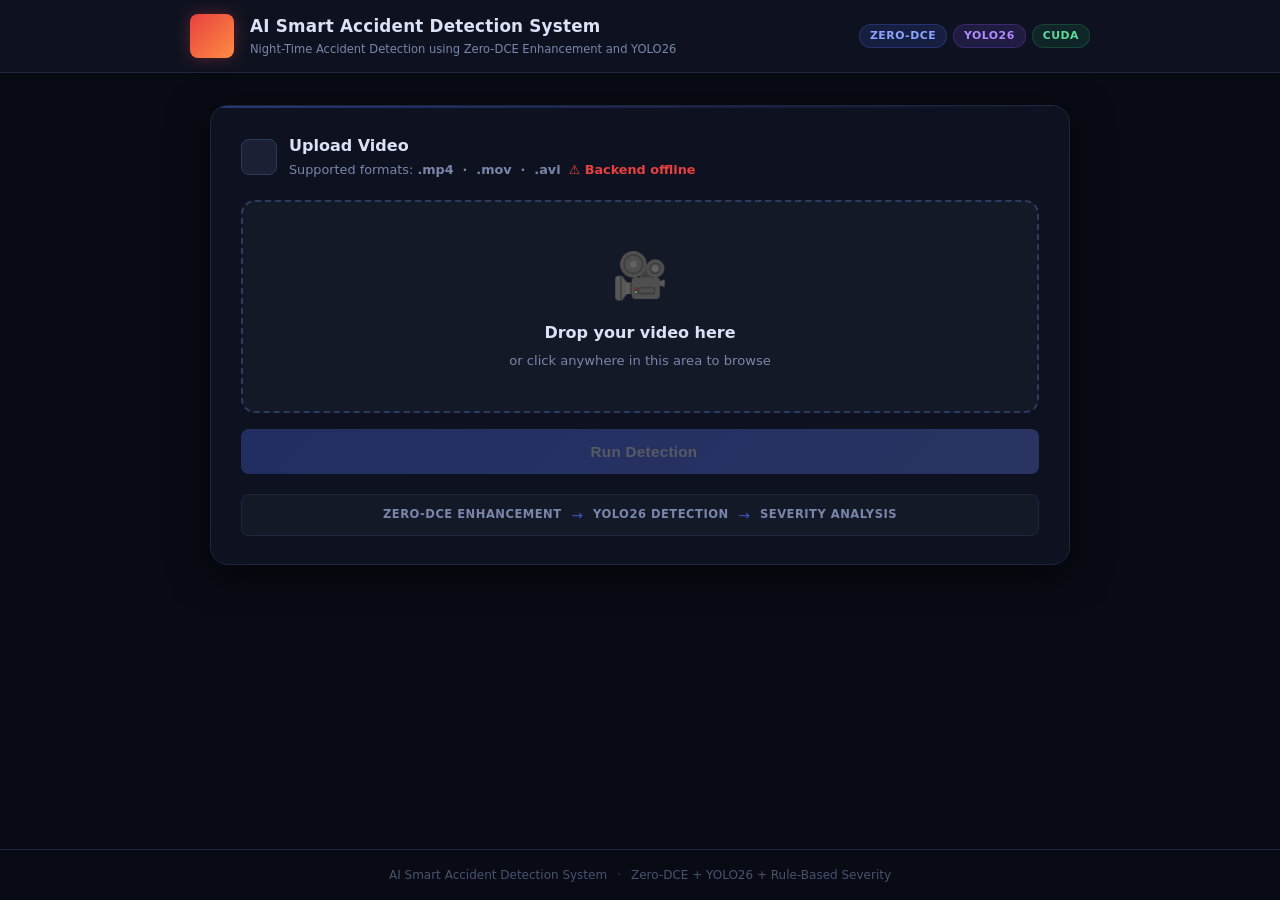
==== commit 4cd2aab6: "Backup before Zero-DCE removal - current working state" ====
--- a/frontend/index.html
+++ b/frontend/index.html
@@ -12,7 +12,7 @@
   <header>
     <div class="header-inner">
       <div class="header-logo">
-        <span class="logo-icon">🚨</span>
+        <span class="logo-icon"></span>
       </div>
       <div class="header-text">
         <h1>AI Smart Accident Detection System</h1>
@@ -31,7 +31,7 @@
     <!-- ── Upload Card ───────────────────────────────────────────────────── -->
     <section class="card" id="upload-card">
       <div class="card-header">
-        <span class="card-icon">📤</span>
+        <span class="card-icon"></span>
         <div>
           <h2>Upload Video</h2>
           <p class="card-sub">
@@ -50,13 +50,13 @@
       </div>
 
       <div id="file-info" class="file-info hidden">
-        <span class="file-name-icon">🎬</span>
+        <span class="file-name-icon"></span>
         <span id="file-name-label"></span>
         <button class="btn-clear" id="btn-clear" title="Remove file">✕</button>
       </div>
 
       <button class="btn-primary" id="btn-upload" disabled>
-        <span class="btn-icon">⚡</span> Run Detection
+        <span class="btn-icon"></span> Run Detection
       </button>
 
       <div class="pipeline-strip">
@@ -71,7 +71,7 @@
     <!-- ── Status Card ───────────────────────────────────────────────────── -->
     <section class="card hidden" id="status-card">
       <div class="card-header">
-        <span class="card-icon">⚙️</span>
+        <span class="card-icon"></span>
         <h2>Processing Status</h2>
       </div>
       <div class="status-row">
@@ -87,7 +87,7 @@
     <!-- ── Results Card ──────────────────────────────────────────────────── -->
     <section class="card hidden" id="results-card">
       <div class="card-header">
-        <span class="card-icon">📊</span>
+        <span class="card-icon"></span>
         <h2>Detection Results</h2>
       </div>
 
@@ -100,7 +100,7 @@
       <!-- Severity panel -->
       <div class="severity-panel hidden" id="severity-panel">
         <div class="severity-panel-header">
-          <span class="sev-panel-icon">⚠️</span>
+          <span class="sev-panel-icon"></span>
           <h3>Severity Assessment</h3>
         </div>
         <div class="sev-grid">
@@ -162,7 +162,7 @@
       <!-- Video player -->
       <div class="video-section hidden" id="video-section">
         <div class="video-header">
-          <span>🎬</span>
+          <span></span>
           <h3>Processed Output Video</h3>
         </div>
         <video id="output-video" controls playsinline>
@@ -178,7 +178,7 @@
     <!-- ── Error Card ─────────────────────────────────────────────────────── -->
     <section class="card card-error hidden" id="error-card">
       <div class="card-header">
-        <span class="card-icon">⚠️</span>
+        <span class="card-icon"></span>
         <h2>Error</h2>
       </div>
       <p id="error-message"></p>
